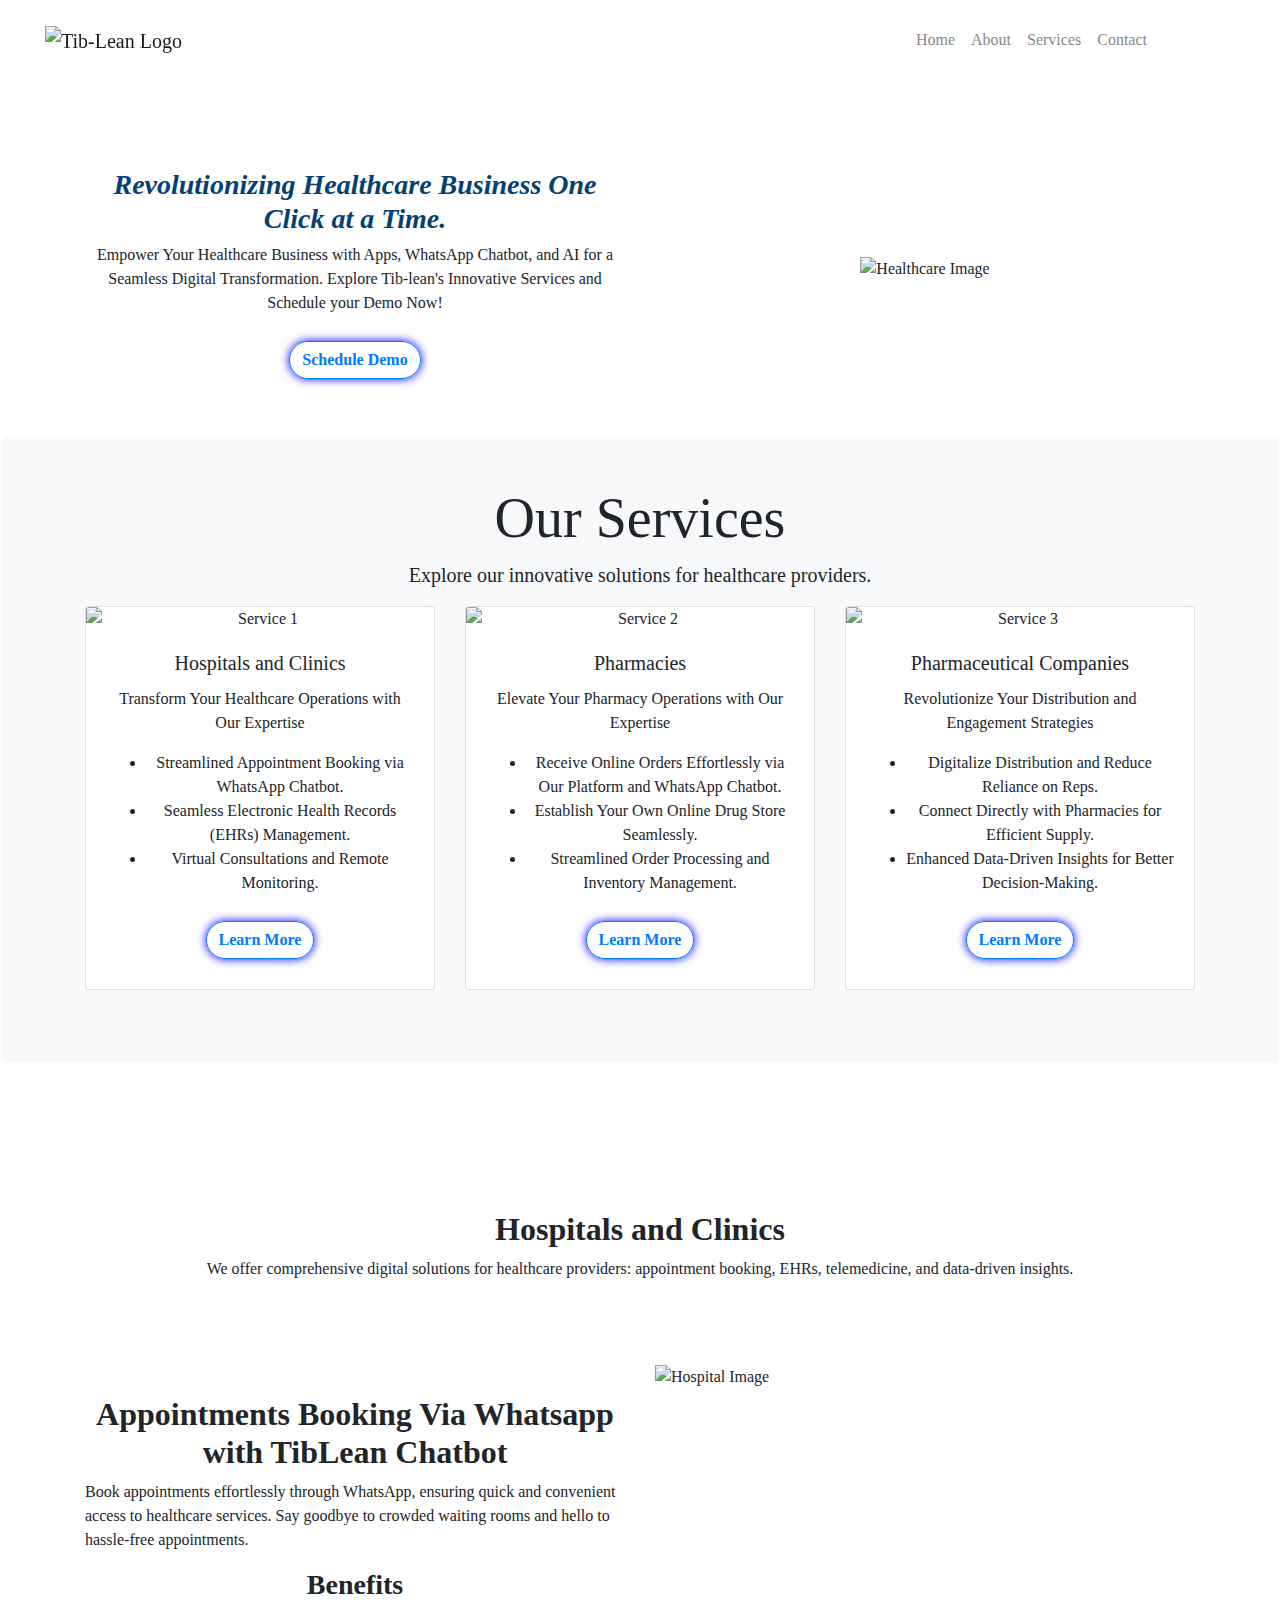
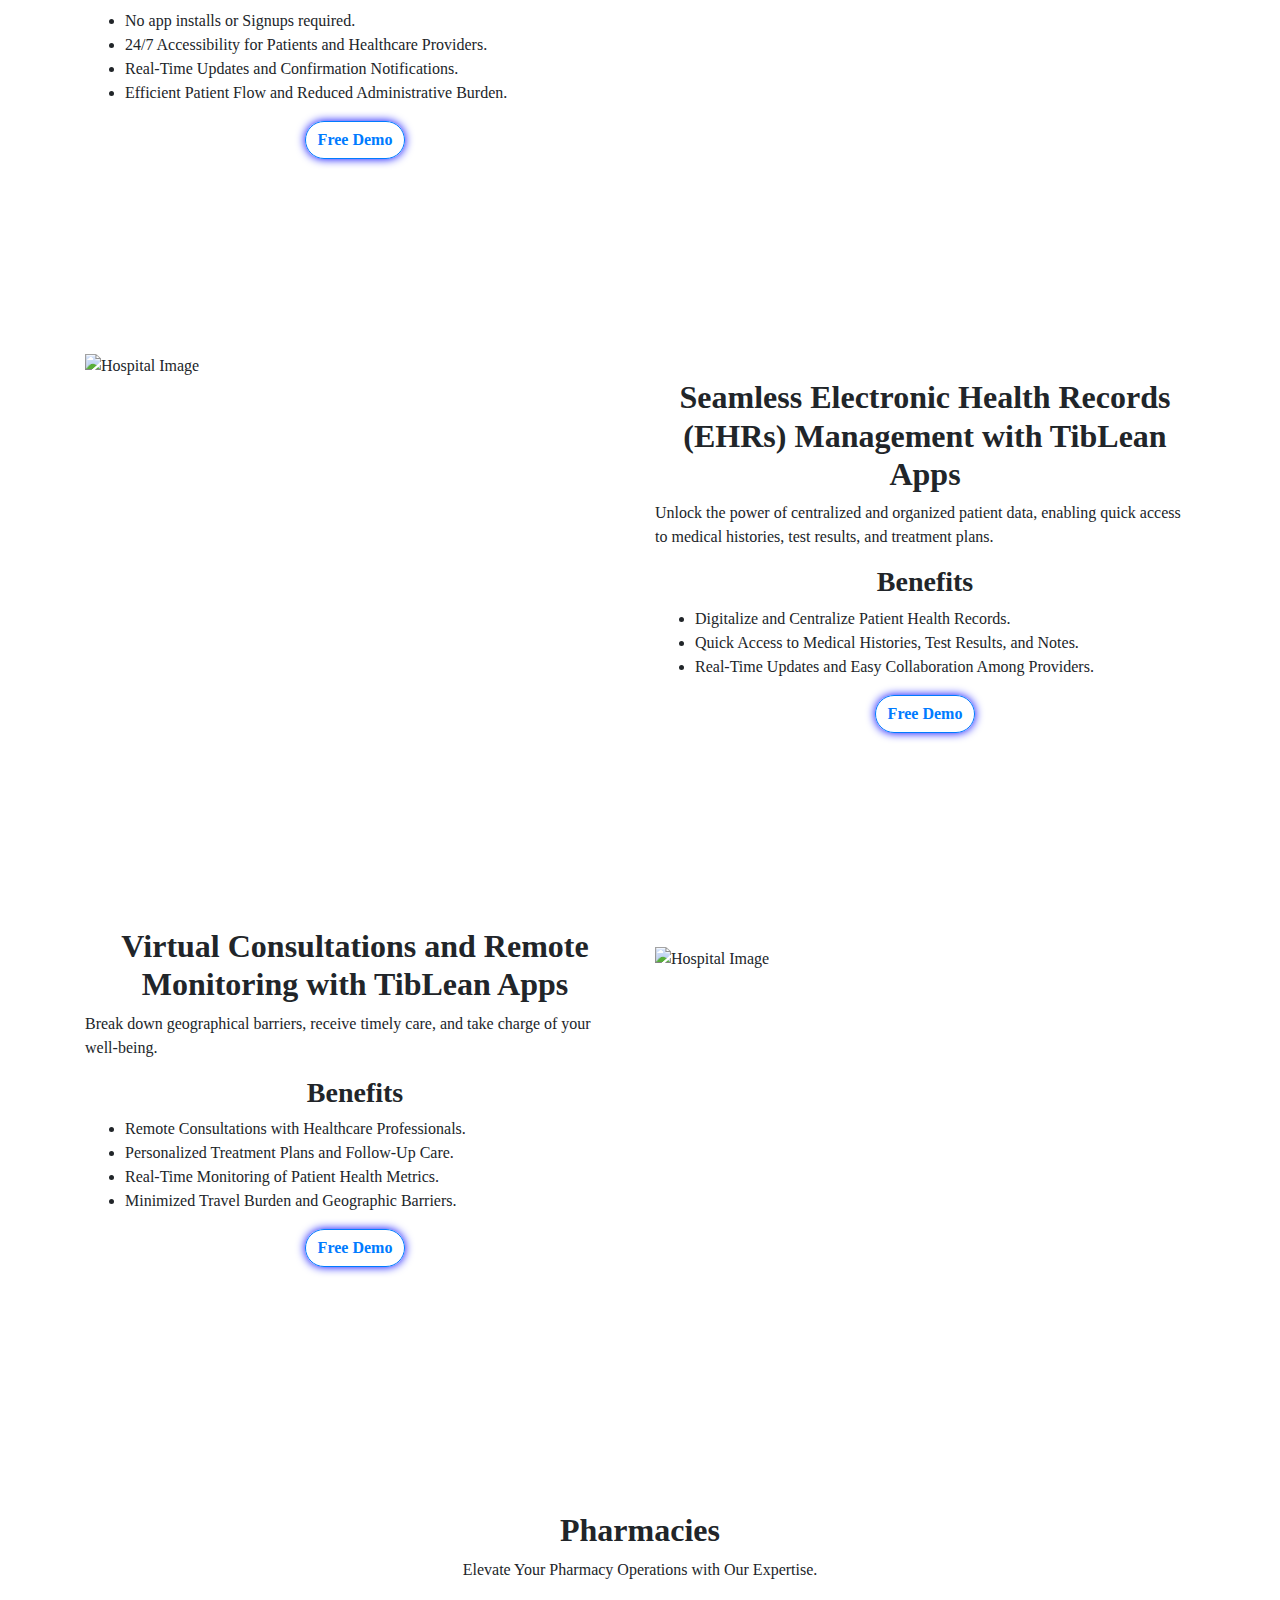
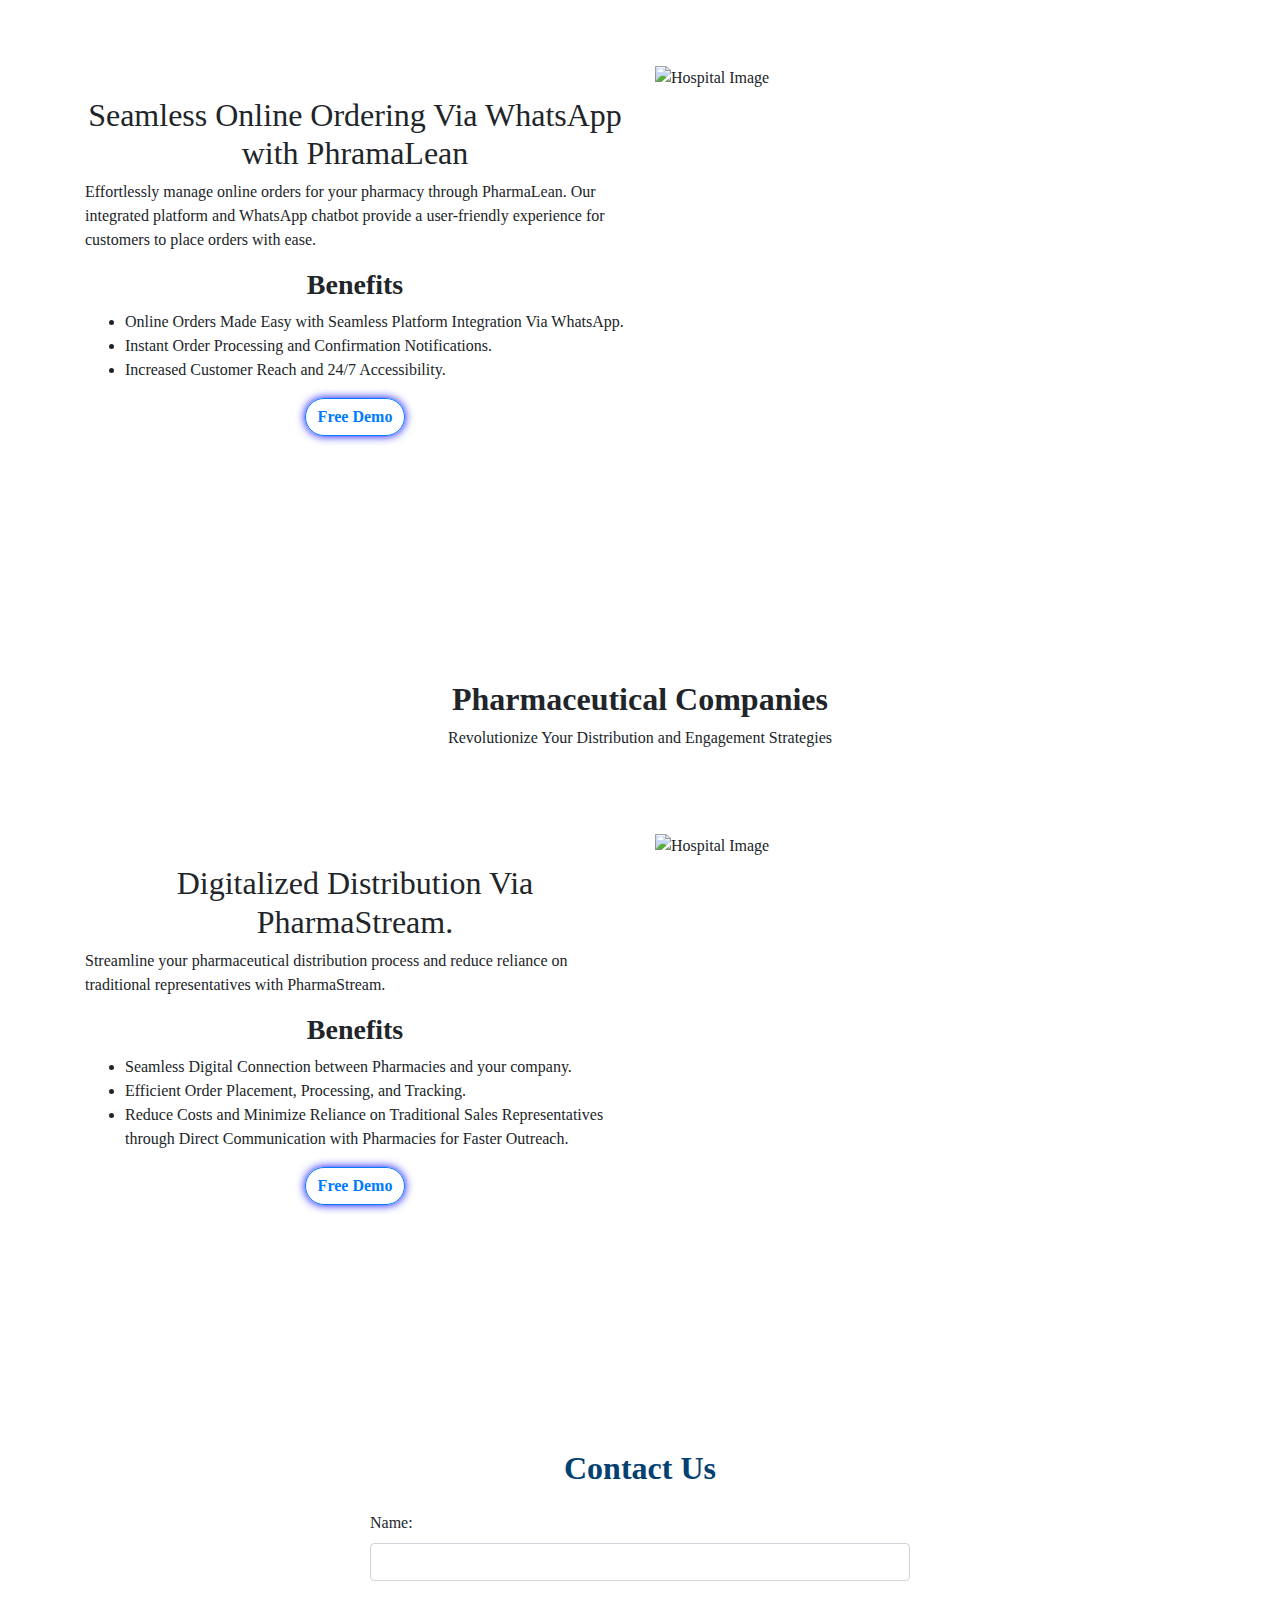
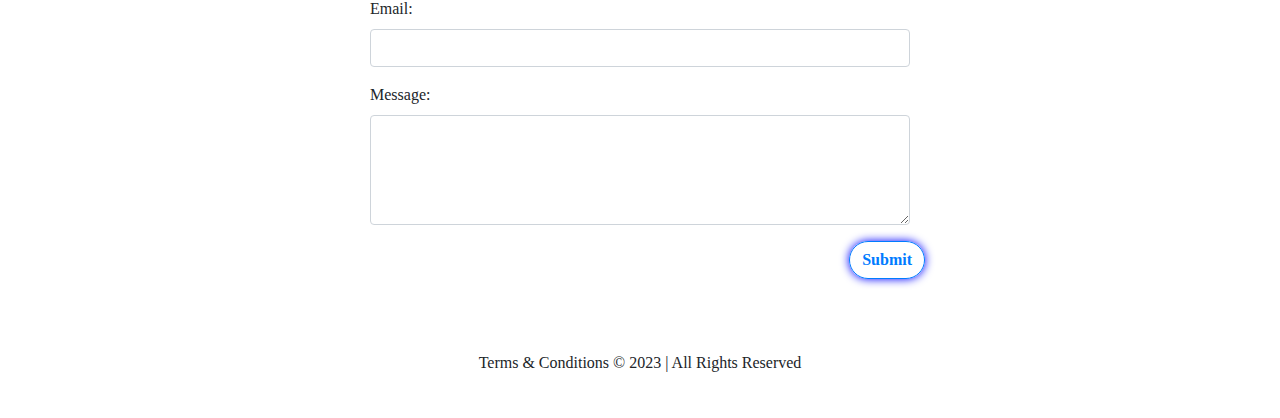
==== index.html @ f01732c2 "Update index.html" ====
<!DOCTYPE html>
<html>
  
<head>
  <title>Tib-Lean digital transformation solutions for health care business</title>
  <link rel="icon" type="image/png" href="https://i.ibb.co/t8fB77F/tibicon.png">
  <link rel="stylesheet" href="https://maxcdn.bootstrapcdn.com/bootstrap/4.5.2/css/bootstrap.min.css">
  <link rel="stylesheet" href="styles.css">
  <meta name="viewport" content="width=device-width, initial-scale=1.0">

</head>
<body style="font-family: Playfair Display, serif; margin:2.5px ;">
<!-- Navigation -->
<nav class="navbar navbar-expand-md navbar-light" style="position: fixed; top: 0; left: 0; width: 100%; background-color: rgba(255, 255, 255, 0.7); backdrop-filter: blur(10px); align-items: center; padding: 20px; z-index: 999; height: 80px; margin-bottom: 100px;">
  <div class="container">
    <a class="navbar-brand" href="#">
      <img src="https://i.ibb.co/5hcNqXW/20230810-065654-1.png" alt="Tib-Lean Logo" height="50">
    </a>
    <button class="navbar-toggler" type="button" data-toggle="collapse" data-target="#navbarNav" aria-controls="navbarNav" aria-expanded="false" aria-label="Toggle navigation">
      <span class="navbar-toggler-icon"></span>
    </button>
    <div class="collapse navbar-collapse" id="navbarNav" style="text-align: center;">
      <ul class="navbar-nav ml-auto">
        <li class="nav-item">
          <a class="nav-link" href="#home" style="background-color: white;">Home</a>
        </li>
        <li class="nav-item">
          <a class="nav-link" href="./about.html" style="background-color: white;">About</a>
        </li>
        <li class="nav-item">
          <a class="nav-link" href="#services" style="background-color: white;">Services</a>
        </li>
        <li class="nav-item">
          <a class="nav-link" href="#contact" style="background-color: white;">Contact</a>
        </li>
      </ul>
    </div>
  </div>
</nav>

<!-- Hero Section -->
<section id="home" class="py-5 text-center" style="margin-top: 100px;">
      <div class="container">
      <div class="row align-items-center">
        
        <div class="col-md-6" style="margin-top: 20px;">
          
            <h3 style="font-weight: 600; font-style: italic; color:#034172 ;"> Revolutionizing Healthcare Business One Click at a Time.</h1>
            
            <p>Empower Your Healthcare Business with Apps, WhatsApp Chatbot, and AI for a Seamless Digital Transformation. Explore Tib-lean's Innovative Services and Schedule your Demo Now!</p>
           
            <a class="btn btn-outline-primary rounded-pill glow-effect" href="#contact-section" style="font-weight: 600;  box-shadow: 0 0 10px  rgb(0, 0, 255); /* Adjust the color and size as needed */
  transition: box-shadow 0.3s ease-in-out; margin: 10px;/* Add a smooth transition */
">Schedule Demo</a>
</div>
<div class="col-lg-6">
        <img src="https://i.ibb.co/RNsNbjT/5.png" alt="Healthcare Image" class="img-fluid">
      </div>
    </div>
  </div>
</section>
<!-- Services Section -->
<section id="services" class="bg-light py-5">
  <div class="container text-center">
    <h2 class="display-4">Our Services</h2>
    <p class="lead">Explore our innovative solutions for healthcare providers.</p>
    <div class="row">
      <div class="col-md-4 mb-4">
        <div class="card">
          <img src="https://i.ibb.co/t8fB77F/tibicon.png" class="card-img-top" alt="Service 1">
          <div class="card-body">
            <h5 class="card-title">Hospitals and Clinics</h5>
            <p class="card-text">Transform Your Healthcare Operations with Our Expertise</p>
            <ul class="dots">
            <li>Streamlined Appointment Booking via WhatsApp Chatbot.</li>
            <li>Seamless Electronic Health Records (EHRs) Management.</li>
            <li>Virtual Consultations and Remote Monitoring.</li>
            <!-- Add more benefits as needed -->
          </ul>
            <a href="#hospital-section" class=" btn btn-outline-primary rounded-pill glow-effect" style="font-weight: 600;  box-shadow: 0 0 10px  rgb(0, 0, 255); margin: 10px;">Learn More</a>
          </div>
        </div>
      </div>
      <div class="col-md-4 mb-4">
        <div class="card">
          <img src="https://i.ibb.co/V26gzcF/pharmalean.png" class="card-img-top" alt="Service 2">
          <div class="card-body">
            <h5 class="card-title">Pharmacies</h5>
            <p class="card-text">Elevate Your Pharmacy Operations with Our Expertise</p>
            <ul class="dots">
            <li>Receive Online Orders Effortlessly via Our Platform and WhatsApp Chatbot.</li>
            <li>Establish Your Own Online Drug Store Seamlessly.</li>
            <li>Streamlined Order Processing and Inventory Management.</li>
            <!-- Add more benefits as needed -->
        </ul>
            <a href="#pharmacy-details" class="btn btn-outline-primary rounded-pill glow-effect" style="font-weight: 600;  box-shadow: 0 0 10px  rgb(0, 0, 255); margin: 10px;">Learn More</a>
          </div>
        </div>
      </div>
      <div class="col-md-4 mb-4">
        <div class="card">
          <img src="https://i.ibb.co/c6GvDmS/pharmastream.png" class="card-img-top" alt="Service 3">
          <div class="card-body">
            <h5 class="card-title">Pharmaceutical Companies</h5>
            <p class="card-text">Revolutionize Your Distribution and Engagement Strategies</p>
            <ul class="dots">
            <li>Digitalize Distribution and Reduce Reliance on Reps.</li>
            <li>Connect Directly with Pharmacies for Efficient Supply.</li>
            <li>Enhanced Data-Driven Insights for Better Decision-Making.</li>
            <!-- Add more benefits as needed -->
        </ul>
            <a href="#pharma-company-details" class="btn btn-outline-primary rounded-pill glow-effect" style="font-weight: 600;  box-shadow: 0 0 10px  rgb(0, 0, 255); margin: 10px;">Learn More</a>
          </div>
        </div>
      </div>
    </div>
  </div>
</section>

<section id="hospital-section" class="hospital-section py-5" style="margin-top: 100px;">
    <h2 class="text-center" style="font-weight: 900;">Hospitals and Clinics</h2>
    <p class="text-center">We offer comprehensive digital solutions for healthcare providers: appointment booking, EHRs, telemedicine, and  data-driven insights.</p>
   <div class="container py-5"  >
    <div class="row">
      <div class="col-md-6">
        <h2 class="text-center" style="font-weight: 600; margin-top: 50px;">Appointments Booking Via Whatsapp with TibLean Chatbot</h2>
        <p class="section-para">Book appointments effortlessly through WhatsApp, ensuring quick and convenient access to healthcare services. Say goodbye to crowded waiting rooms and hello to hassle-free appointments.</p>
<h3 class="text-center" style="font-weight: 600;">Benefits</h3>
          <ul class="benefits">
            <li>No app installs or Signups required.</li>
            <li>24/7 Accessibility for Patients and Healthcare Providers.</li>
            <li>Real-Time Updates and Confirmation Notifications.</li>
            <li> Efficient Patient Flow and Reduced Administrative Burden.</li>
            <!-- Add more benefits as needed -->
          </ul>
          <div class="text-center">
            <a  class="btn btn-outline-primary rounded-pill glow-effect" href="#contact-section" style="font-weight: 600;  box-shadow: 0 0 10px  rgb(0, 0, 255);" >Free Demo</a>
          </div>
        </div>
      <div class="col-md-6">
        <img src="https://i.ibb.co/QvS8KV9/1.png" alt="Hospital Image" class="img-fluid" style="margin-top: 20px;">
      

          
          
          
</section>
    <!-- Second solution -->
    <section id="hospital-section" class="hospital-section py-5" style="margin-top: 50px;">
  <div class="container">
    <div class="row">
      <div class="col-md-6">
        <img src="https://i.ibb.co/TMqnn8k/2.png" alt="Hospital Image" class="img-fluid">
      </div>
      <div class="col-md-6">
        <div class="content">
          <h2 class="text-center" style="font-weight: 600; margin-top: 25px;">Seamless Electronic Health Records (EHRs) Management with TibLean Apps</h2>
          <p class="section-para">Unlock the power of centralized and organized patient data, enabling quick access to medical histories, test results, and treatment plans.</p>
          <h3 class="text-center" style="font-weight: 600;">Benefits</h3>
          <ul class="benefits">
            <li>Digitalize and Centralize Patient Health Records.</li>
            <li>Quick Access to Medical Histories, Test Results, and Notes.</li>
            <li>Real-Time Updates and Easy Collaboration Among Providers.</li>
            <!-- Add more benefits as needed -->
          </ul>
          <div class="text-center">
            <a  class="btn btn-outline-primary rounded-pill glow-effect" href="#contact-section" style="font-weight: 600;  box-shadow: 0 0 10px  rgb(0, 0, 255);" >Free Demo</a>
        </div>
</section>
    <!-- Third solution -->
    <section id="hospital-section" class="hospital-section py-5" style="margin-top: 50px;">
    <div class="container py-5"  >
    <div class="row">
      <div class="col-md-6">
        <h2 class="text-center" style="font-weight: 600;">Virtual Consultations and Remote Monitoring with TibLean Apps</h2>
        <p class="section-para">Break down geographical barriers, receive timely care, and take charge of your well-being.</p>
<h3 class="text-center" style="font-weight: 600;">Benefits</h3>
          <ul class="benefits">
            <li>Remote Consultations with Healthcare Professionals.</li>
            <li>Personalized Treatment Plans and Follow-Up Care.</li>
            <li>Real-Time Monitoring of Patient Health Metrics.</li>
            <li>Minimized Travel Burden and Geographic Barriers.</li>
            <!-- Add more benefits as needed -->
          </ul>
          <div class="text-center">
            <a  class="btn btn-outline-primary rounded-pill glow-effect" href="#contact-section" style="font-weight: 600;  box-shadow: 0 0 10px  rgb(0, 0, 255);" >Free Demo</a>
          </div>
        </div>
      <div class="col-md-6">
        <img src="https://i.ibb.co/NK6TC5W/3.png" alt="Hospital Image" class="img-fluid" style="margin-top: 20px;">
      <!---->
      </div>
      </section>


  <section id="pharmacy-details" class="details-section py-5" style="margin-top: 100px;">
    <h2 class="text-center" style="font-weight: 900;">Pharmacies</h2>
    <p class="text-center">Elevate Your Pharmacy Operations with Our Expertise.</p>
   <div class="container py-5"  >
    <div class="row">
      <div class="col-md-6">
        <h2 class="text-center" style="font-weight: 500;margin-top: 50px;">Seamless Online Ordering Via WhatsApp with PhramaLean</h2>
        <p class="section-para">Effortlessly manage online orders for your pharmacy through PharmaLean. Our integrated platform and WhatsApp chatbot provide a user-friendly experience for customers to place orders with ease.</p>
        <h3 class="text-center" style="font-weight: 600;">Benefits</h3>
          <ul class="benefits">
            <li>Online Orders Made Easy with Seamless Platform Integration Via WhatsApp.</li>
            <li>Instant Order Processing and Confirmation Notifications.</li>
            <li>Increased Customer Reach and 24/7 Accessibility.</li>
            <!-- Add more benefits as needed -->
          </ul>
          <div class="text-center">
            <a class="btn btn-outline-primary rounded-pill glow-effect" href="#contact-section" style="font-weight: 600;  box-shadow: 0 0 10px  rgb(0, 0, 255);" >Free Demo</a>
          </div>
        </div>
      <div class="col-md-6">
        <img src="https://i.ibb.co/BPYR89x/4.png" alt="Hospital Image" class="img-fluid" style="margin-top: 20px;">
      

          
          
          
</section>



 <section id="pharma-company-details" class="details-section py-5" style="margin-top: 100px;">
    <h2 class="text-center" style="font-weight: 900;">Pharmaceutical Companies</h2>
    <p class="text-center">Revolutionize Your Distribution and Engagement Strategies</p>
   <div class="container py-5"  >
    <div class="row">
      <div class="col-md-6">
        <h2 class="text-center" style="font-weight:500;margin-top: 50px;">Digitalized Distribution Via PharmaStream.</h2>
        <p class="section-para">Streamline your pharmaceutical distribution process and reduce reliance on traditional representatives with PharmaStream.</p>
        <h3 class="text-center" style="font-weight: 600;">Benefits</h3>
          <ul class="benefits">
            <li>Seamless Digital Connection between Pharmacies and your company.</li>
            <li>Efficient Order Placement, Processing, and Tracking.</li>
            <li>Reduce Costs and Minimize Reliance on Traditional Sales Representatives through Direct Communication with Pharmacies for Faster Outreach.</li>
            <!-- Add more benefits as needed -->
          </ul>
          <div class="text-center">
            <a class="btn btn-outline-primary rounded-pill glow-effect" href="#contact-section" style="font-weight: 600;  box-shadow: 0 0 10px  rgb(0, 0, 255);" >Free Demo</a>
          </div>
        </div>
      <div class="col-md-6">
        <img src="https://i.ibb.co/hBftgxb/6.png" alt="Hospital Image" class="img-fluid" style="margin-top: 20px;">
      

          
          
          
</section>
<section id="contact-section" class="contact-section py-5" style="margin-top: 100px;">
  <div class="container">
    <h2 class="text-center mb-4" style="font-weight: 600; color: #034172;">Contact Us</h2>
    <div class="row">
      <div class="col-md-6 mx-auto">
        <form action="#" method="post">
          <div class="form-group">
            <label for="name">Name:</label>
            <input type="text" class="form-control" id="name" name="name" required>
          </div>
          <div class="form-group">
            <label for="email">Email:</label>
            <input type="email" class="form-control" id="email" name="email" required>
          </div>
          <div class="form-group">
            <label for="message">Message:</label>
            <textarea class="form-control" id="message" name="message" rows="4" required></textarea>
          </div>
        <div class=" row " style="justify-content:end ;">
            <button type="submit"class="btn btn-outline-primary rounded-pill glow-effect" style="font-weight: 600;  box-shadow: 0 0 10px  rgb(0, 0, 255); /* Adjust the color and size as needed */
  transition: box-shadow 0.3s ease-in-out; /* Add a smooth transition */
">Submit</a>
</div>  
        </form>
      </div>
    </div>
  </div>
</section>



 <footer class="footer text-center py-4">
  <div class="container">
    <p> Terms & Conditions    &copy; 2023 | All Rights Reserved</p>
  </div>
</footer> 
 
<script src="https://code.jquery.com/jquery-3.5.1.slim.min.js"></script>
<script src="https://cdn.jsdelivr.net/npm/@popperjs/core@2.6.0/dist/umd/popper.min.js"></script>
<script src="https://maxcdn.bootstrapcdn.com/bootstrap/4.5.2/js/bootstrap.min.js"></script>
<script>

</script>

</body>
</html>
---- styles.css ----
body {
  margin: 0;
  padding: 0;
  font-family: Arial, sans-serif;
}

.header {
  position: fixed;
  top: 0;
  left: 0;
  width: 100%;
  background-color: rgba(255, 255, 255, 0.7);
  backdrop-filter: blur(10px);
  align-items: center;
  padding: 20px;
  z-index: 999;
}

.navbar {
  display: flex;
  justify-content: space-between;
  align-items: center;
  max-width: 1200px;
  margin: 0 auto;
}

.logo-container {
  flex: 0 0 auto;
  max-width: 100px;
  padding: 8px;
}

.logo-img {
  max-width: 100%;
  height: auto;
  max-height: 90px;
  animation: spinLogo 2s linear infinite;
}


.nav-links {
  list-style: none;
  display: flex;
  margin: 0;
  padding: 0;
}

.nav-links li {
  margin: 0 15px;
}

.nav-links a {
  color: #fff;
  text-decoration: none;
}

.home-section {
  padding-top: 0px;
}

.img-fluid {
  max-width: 100%;
  height: auto;
}

/* Text animation styles */
.animated-text {
  overflow: hidden;
  white-space: nowrap;
  border-right: 0.15em solid #000;
  animation: typing 4s steps(40, end), blink-caret 0.75s step-end infinite;
  font-size: 20px;
}

/* Keyframe animation for text typing effect */
@keyframes typing {
  from {
    width: 0;
  }
  to {
    width: 100%;
  }
}

/* Keyframe animation for caret blinking effect */
@keyframes blink-caret {
  from,
  to {
    border-color: transparent;
  }
  50% {
    border-color: #000;
  }
}

/* Additional styles for desktop devices */
@media screen and (min-width: 768px) {
  /* Adjust styles for desktop view */

  .menu-icon {
    display: none; /* Hide the menu icon on larger screens */
  }

  .cta-button {
    display: block; /* Show the CTA button on larger screens */
  }

  .nav-links {
    display: flex; /* Show the nav links on larger screens */
    flex-direction: row; /* Align nav links horizontally */
    background-color: transparent; /* Remove background color for larger screens */
    padding: 0; /* Remove padding for larger screens */
  }

  .navbar {
    flex-direction: row; /* Stack elements horizontally */
    justify-content: space-between; /* Move logo and CTA to the sides */
  }

  /* Additional styles for the hospitals and clinics section */
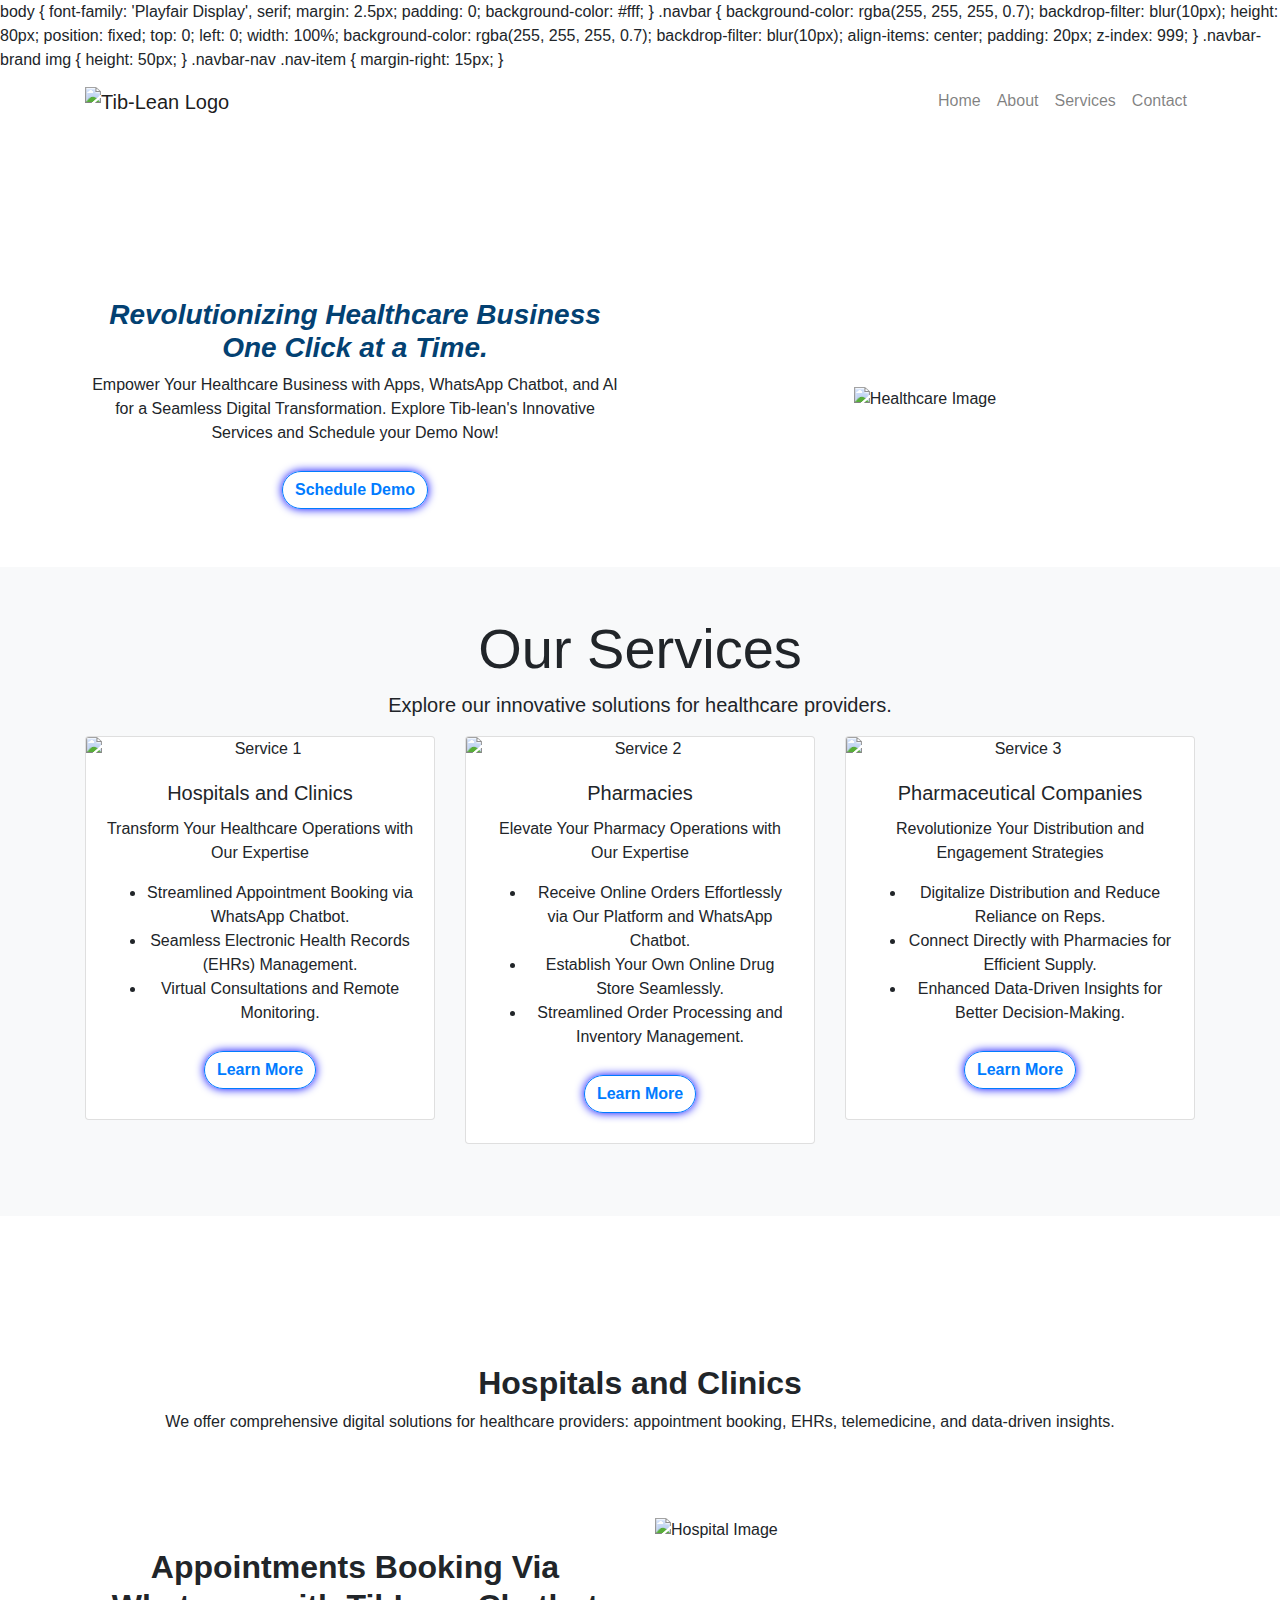
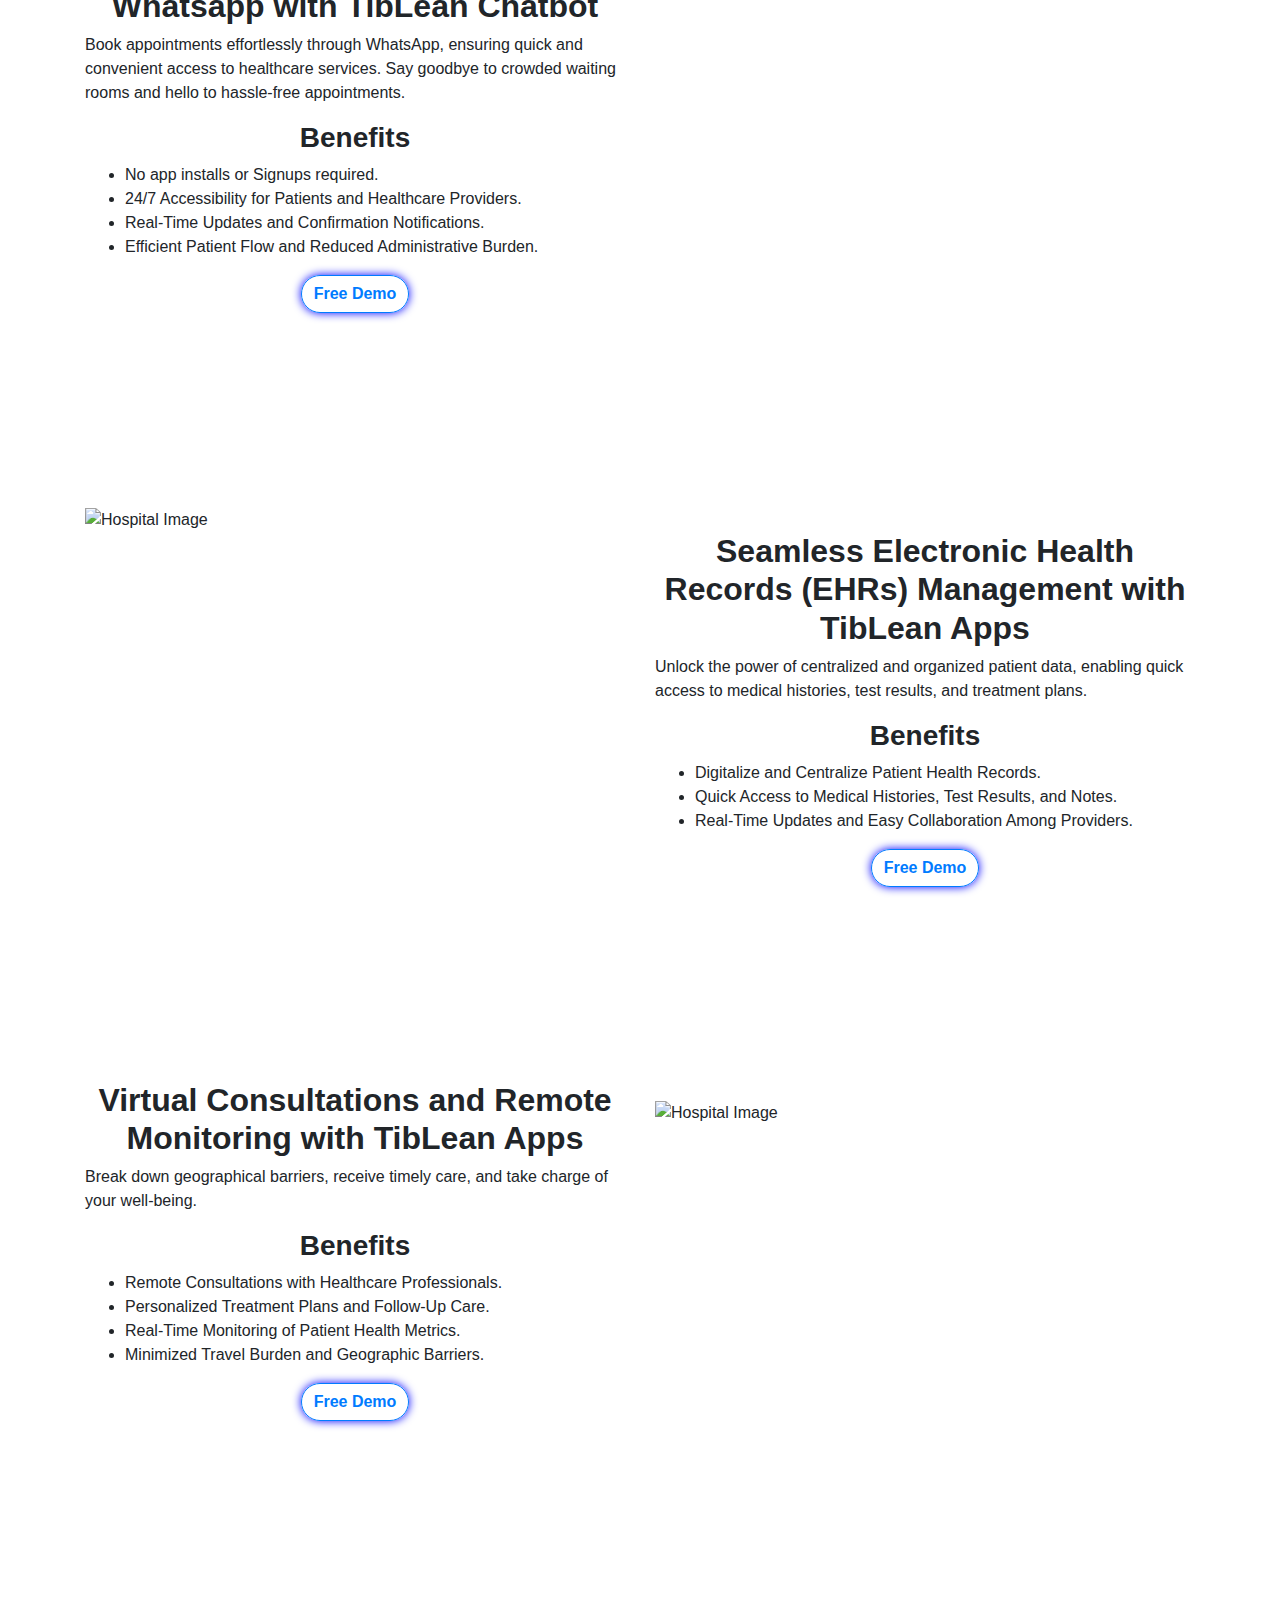
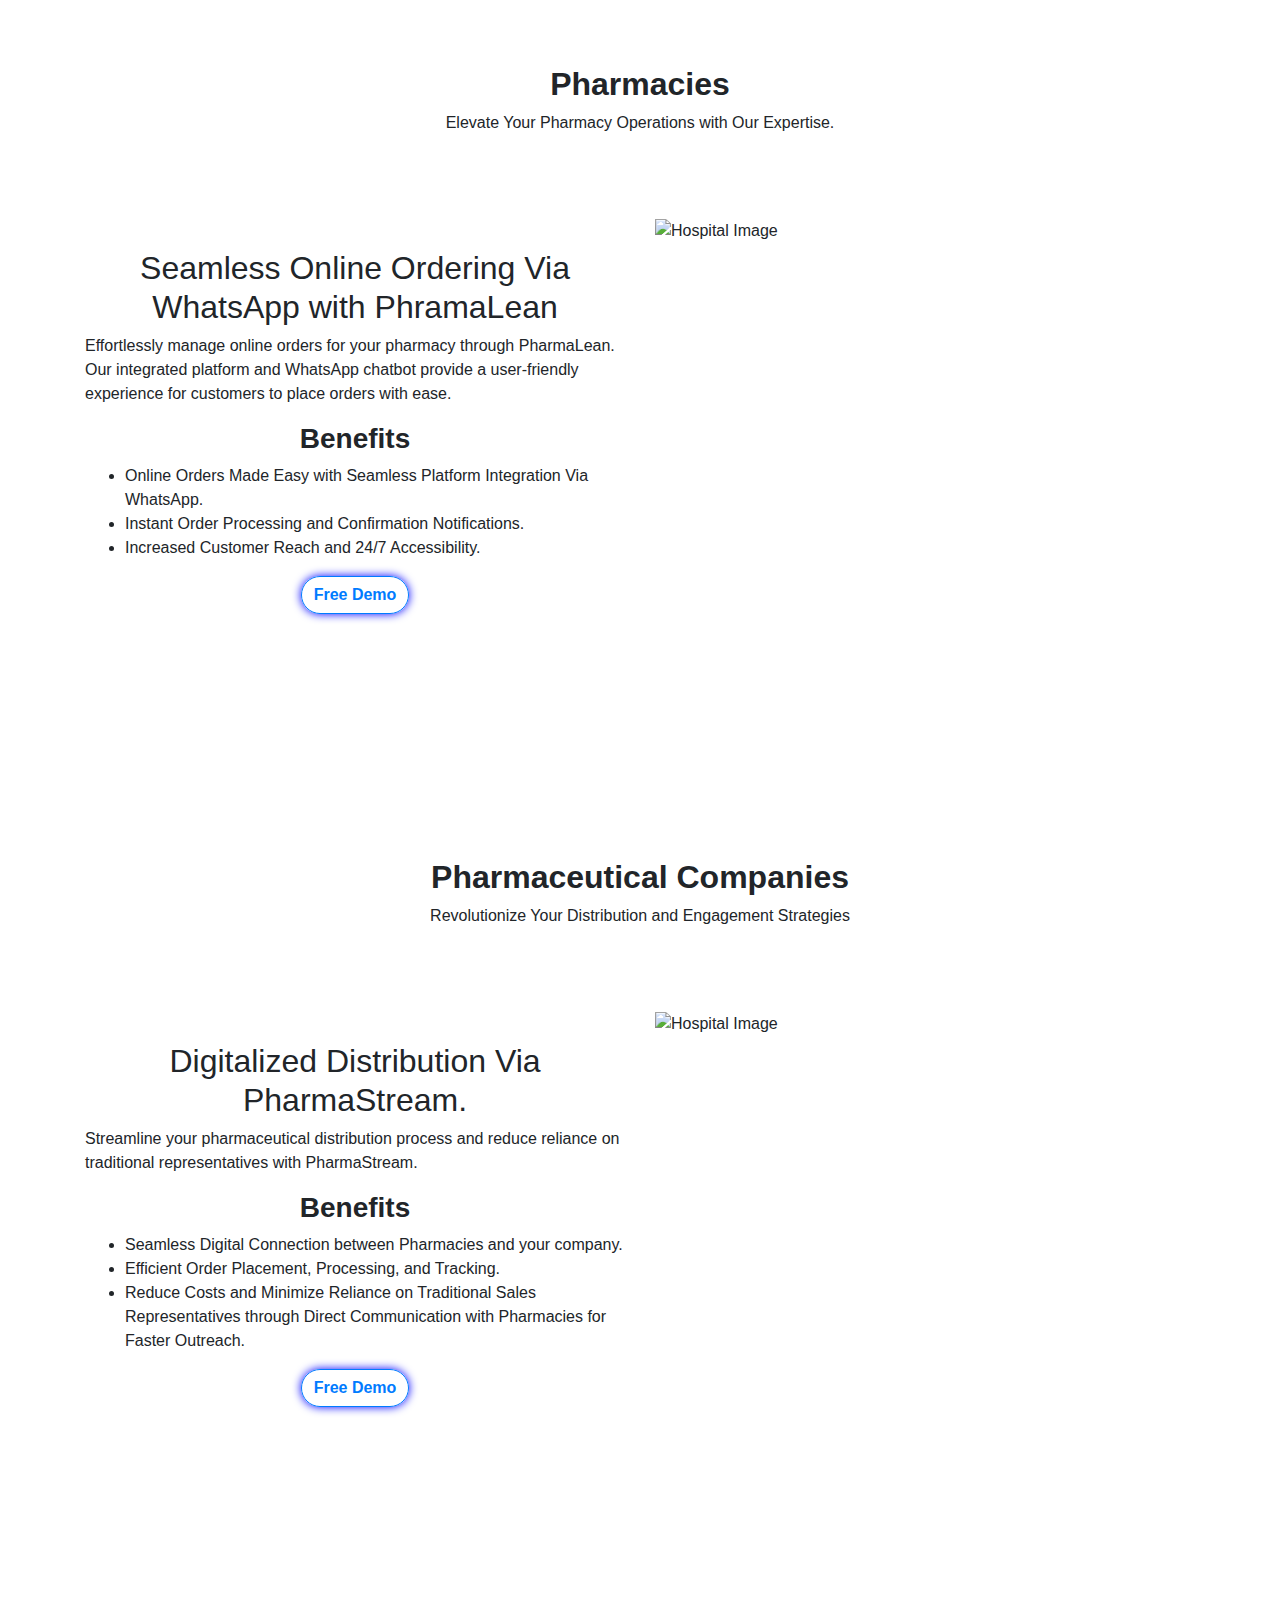
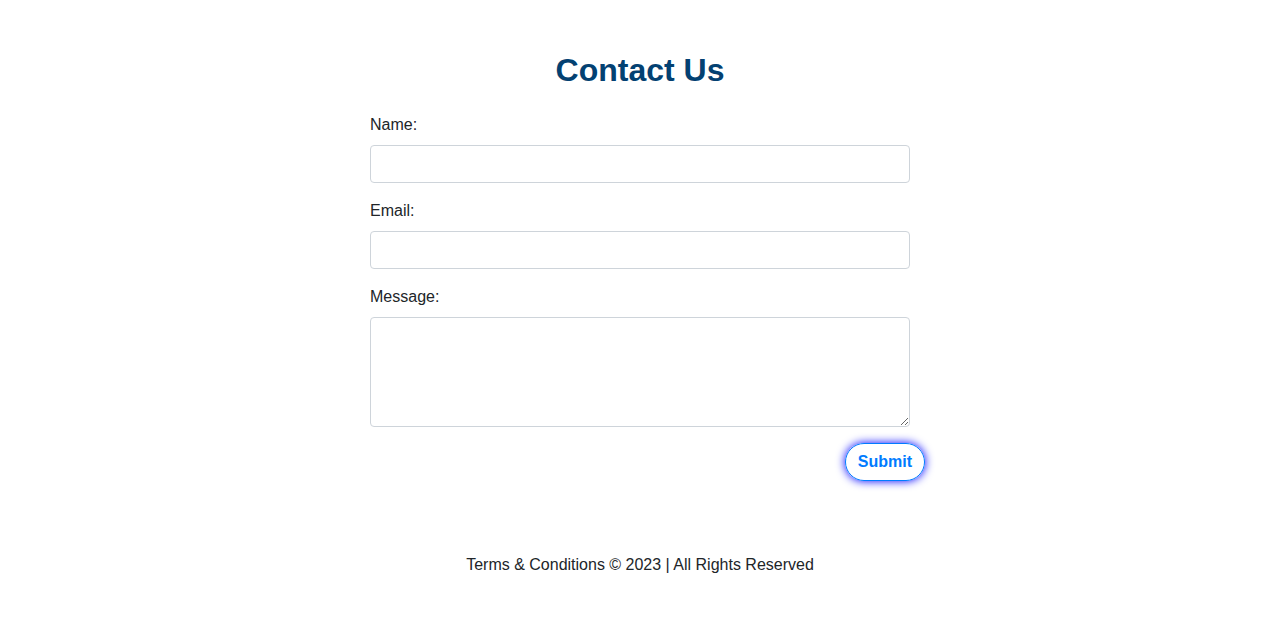
==== commit 489abab6: "Update index.html" ====
--- a/index.html
+++ b/index.html
@@ -8,11 +8,39 @@
   <link rel="stylesheet" href="https://maxcdn.bootstrapcdn.com/bootstrap/4.5.2/css/bootstrap.min.css">
   <link rel="stylesheet" href="styles.css">
   <meta name="viewport" content="width=device-width, initial-scale=1.0">
+</style>
+   body {
+         font-family: 'Playfair Display', serif;
+         margin: 2.5px;
+         padding: 0;
+         background-color: #fff;
+      }
+      .navbar {
+         background-color: rgba(255, 255, 255, 0.7);
+         backdrop-filter: blur(10px);
+         height: 80px;
+         position: fixed;
+         top: 0;
+         left: 0;
+         width: 100%;
+         background-color: rgba(255, 255, 255, 0.7);
+         backdrop-filter: blur(10px);
+         align-items: center;
+         padding: 20px;
+         z-index: 999;
+      }
+      .navbar-brand img {
+         height: 50px;
+      }
+      .navbar-nav .nav-item {
+         margin-right: 15px;
+      }
+</style>
 
 </head>
-<body style="font-family: Playfair Display, serif; margin:2.5px ;">
+<body>
 <!-- Navigation -->
-<nav class="navbar navbar-expand-md navbar-light" style="position: fixed; top: 0; left: 0; width: 100%; background-color: rgba(255, 255, 255, 0.7); backdrop-filter: blur(10px); align-items: center; padding: 20px; z-index: 999; height: 80px; margin-bottom: 100px;">
+<nav class="navbar navbar-expand-md navbar-light">
   <div class="container">
     <a class="navbar-brand" href="#">
       <img src="https://i.ibb.co/5hcNqXW/20230810-065654-1.png" alt="Tib-Lean Logo" height="50">
@@ -23,7 +51,7 @@
     <div class="collapse navbar-collapse" id="navbarNav" style="text-align: center;">
       <ul class="navbar-nav ml-auto">
         <li class="nav-item">
-          <a class="nav-link" href="#home" style="background-color: white;">Home</a>
+          <a class="nav-link" href="#home" style="background-color: white;">Home <span class="sr-only">(current)</span></a>
         </li>
         <li class="nav-item">
           <a class="nav-link" href="./about.html" style="background-color: white;">About</a>
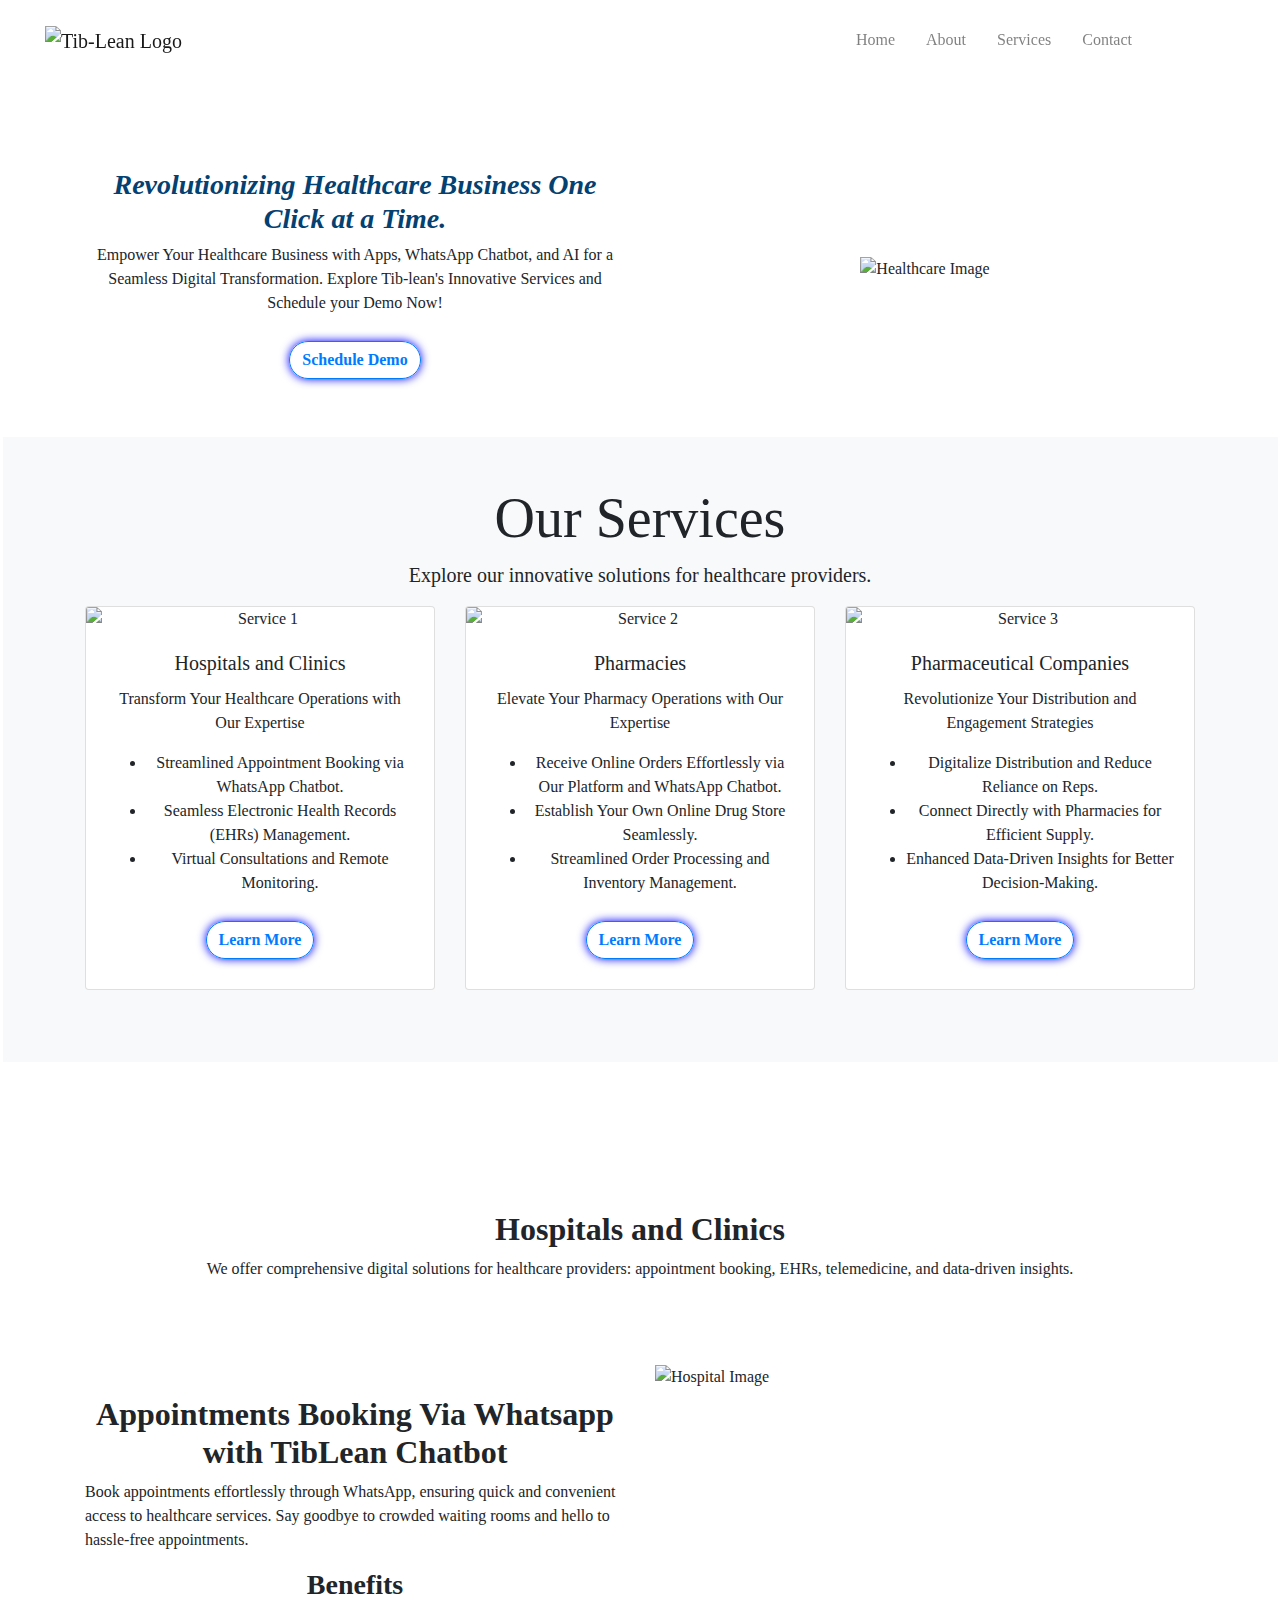
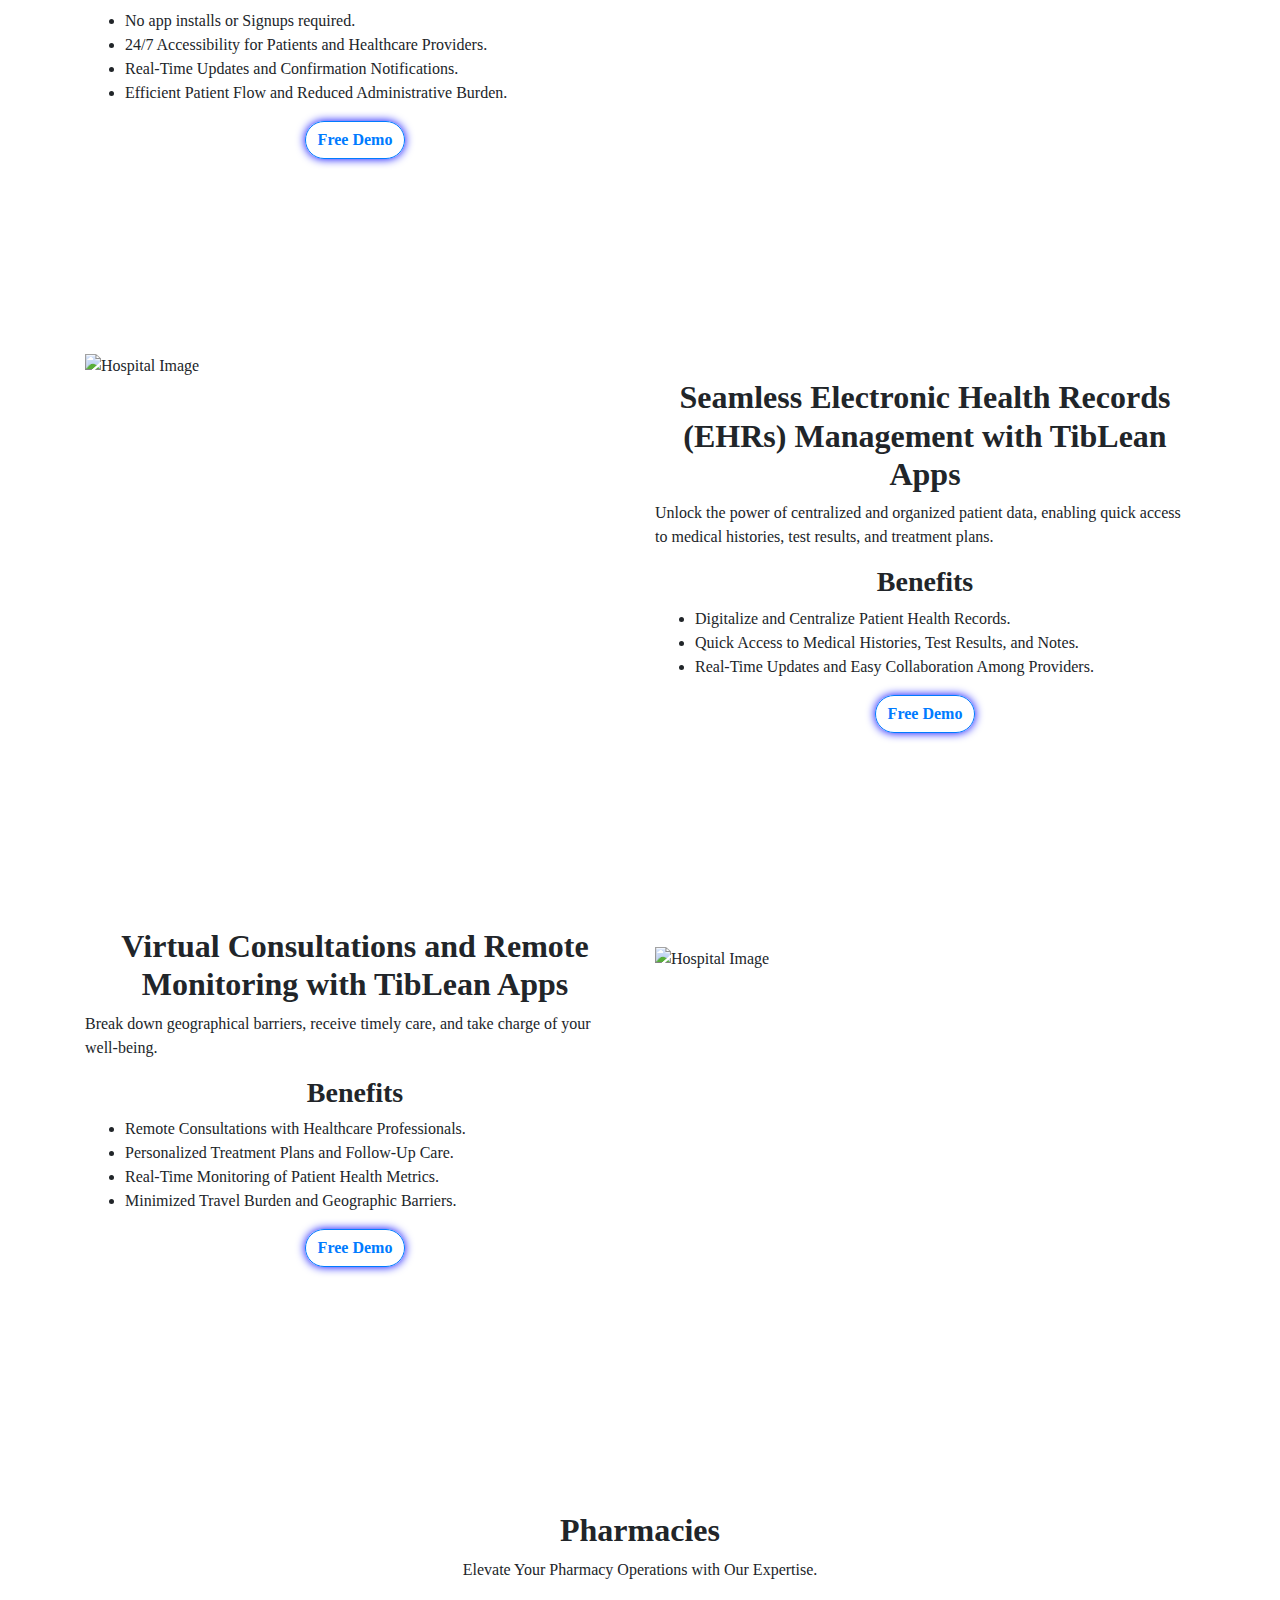
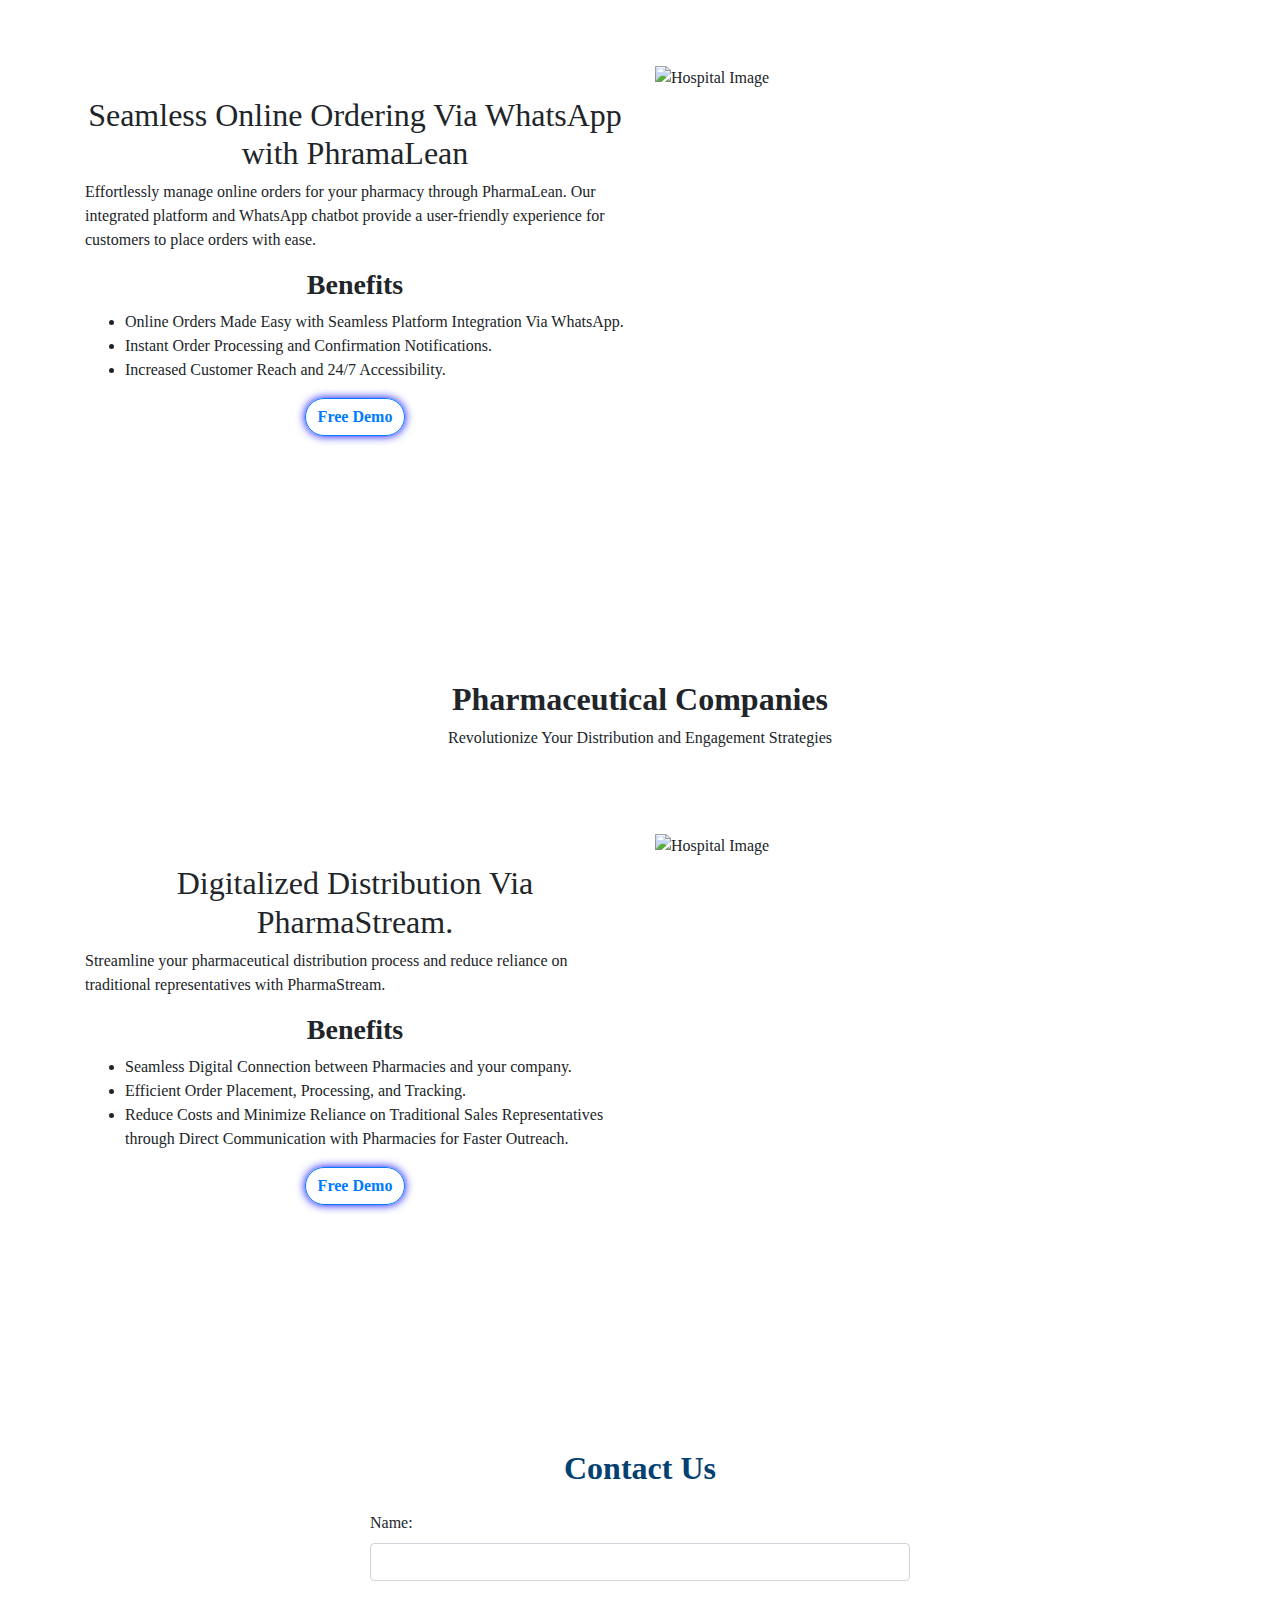
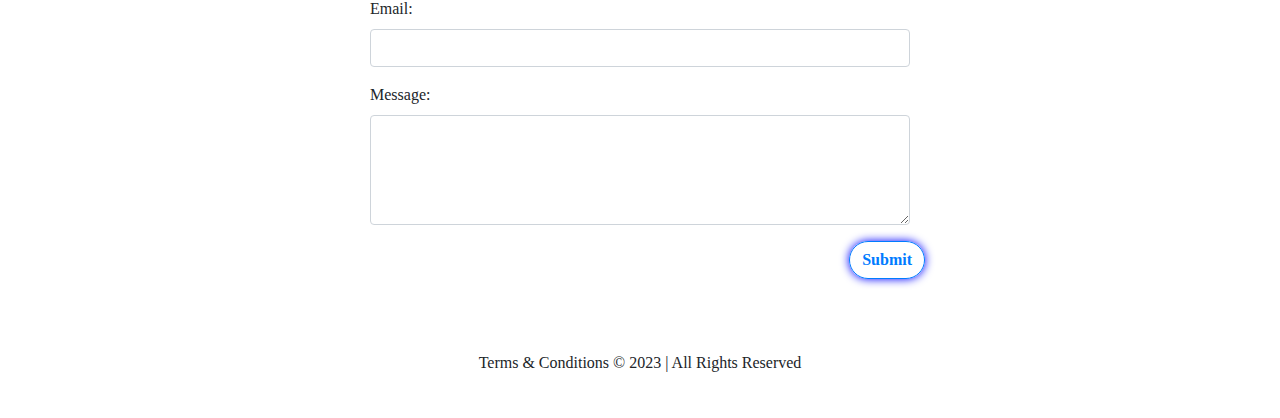
==== commit 3262977e: "Update index.html" ====
--- a/index.html
+++ b/index.html
@@ -8,7 +8,7 @@
   <link rel="stylesheet" href="https://maxcdn.bootstrapcdn.com/bootstrap/4.5.2/css/bootstrap.min.css">
   <link rel="stylesheet" href="styles.css">
   <meta name="viewport" content="width=device-width, initial-scale=1.0">
-</style>
+<style>
    body {
          font-family: 'Playfair Display', serif;
          margin: 2.5px;
@@ -38,7 +38,7 @@
 </style>
 
 </head>
-<body>
+</body>
 <!-- Navigation -->
 <nav class="navbar navbar-expand-md navbar-light">
   <div class="container">
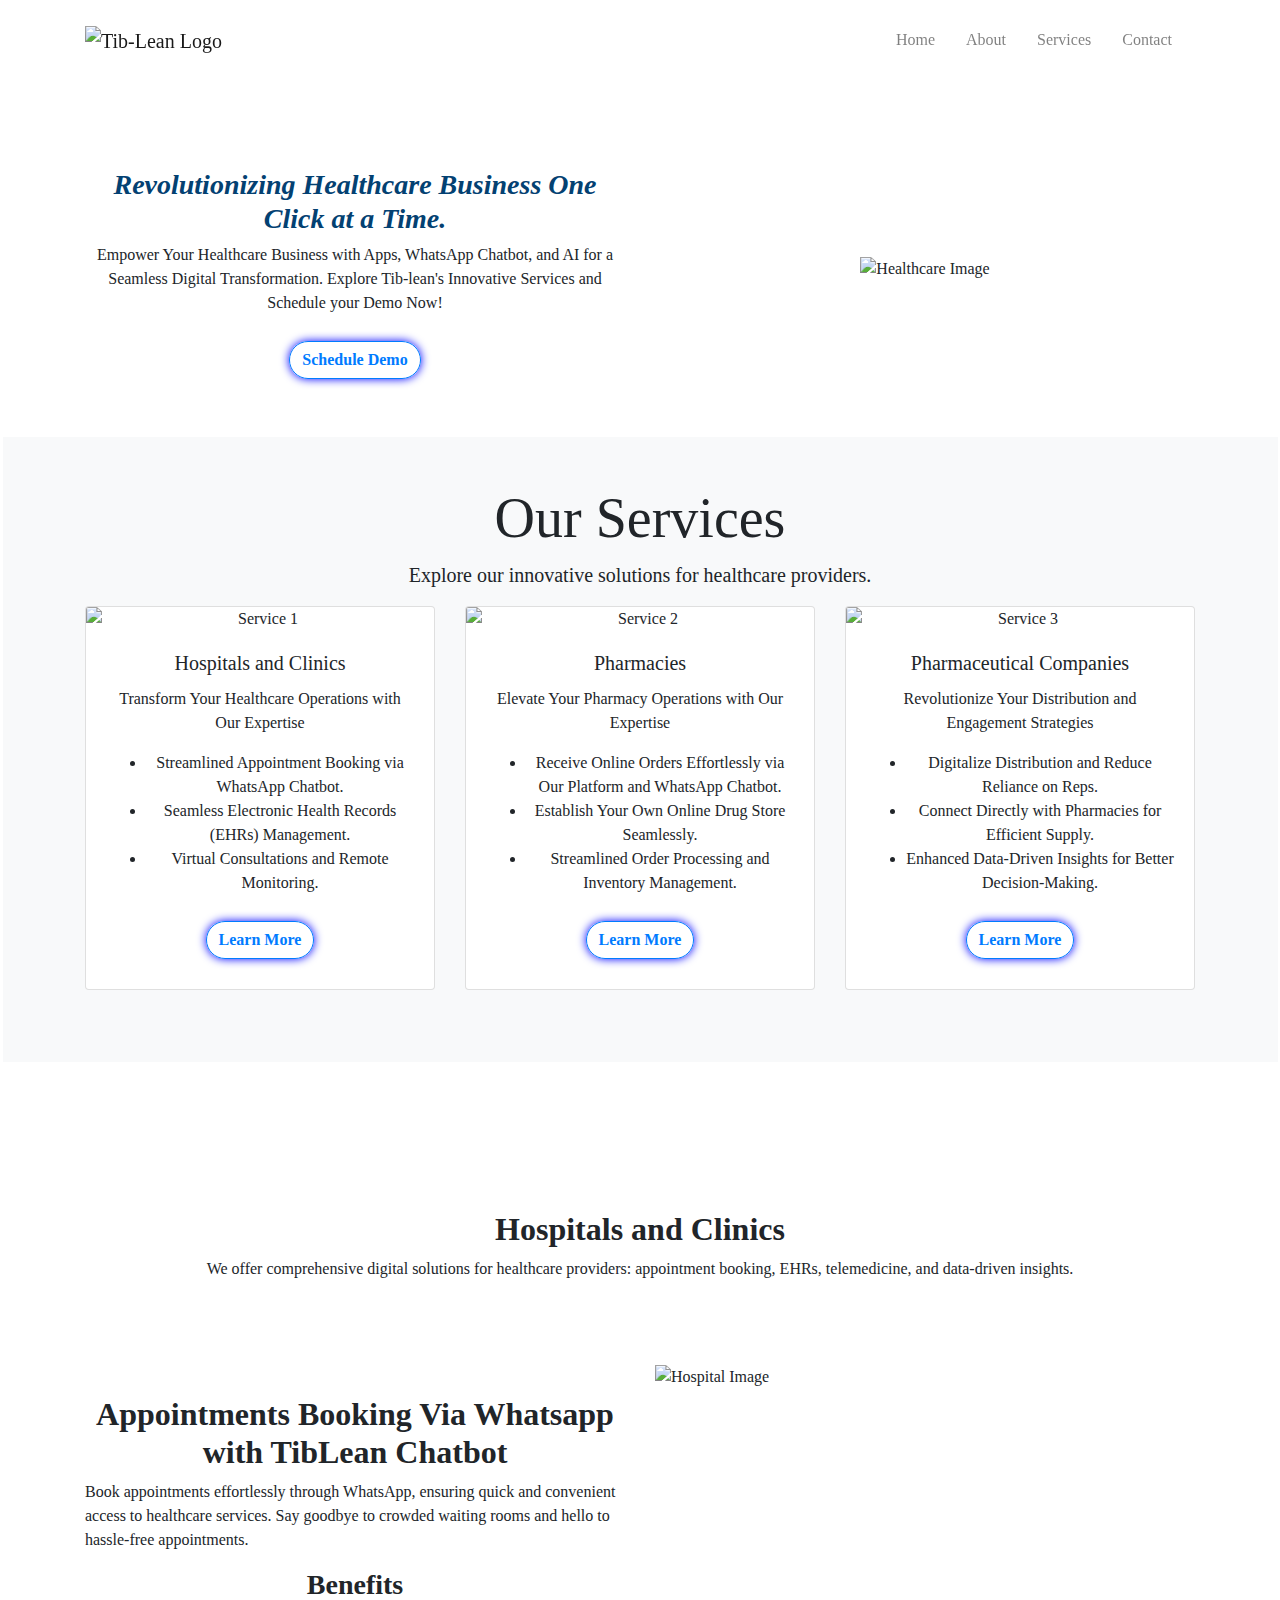
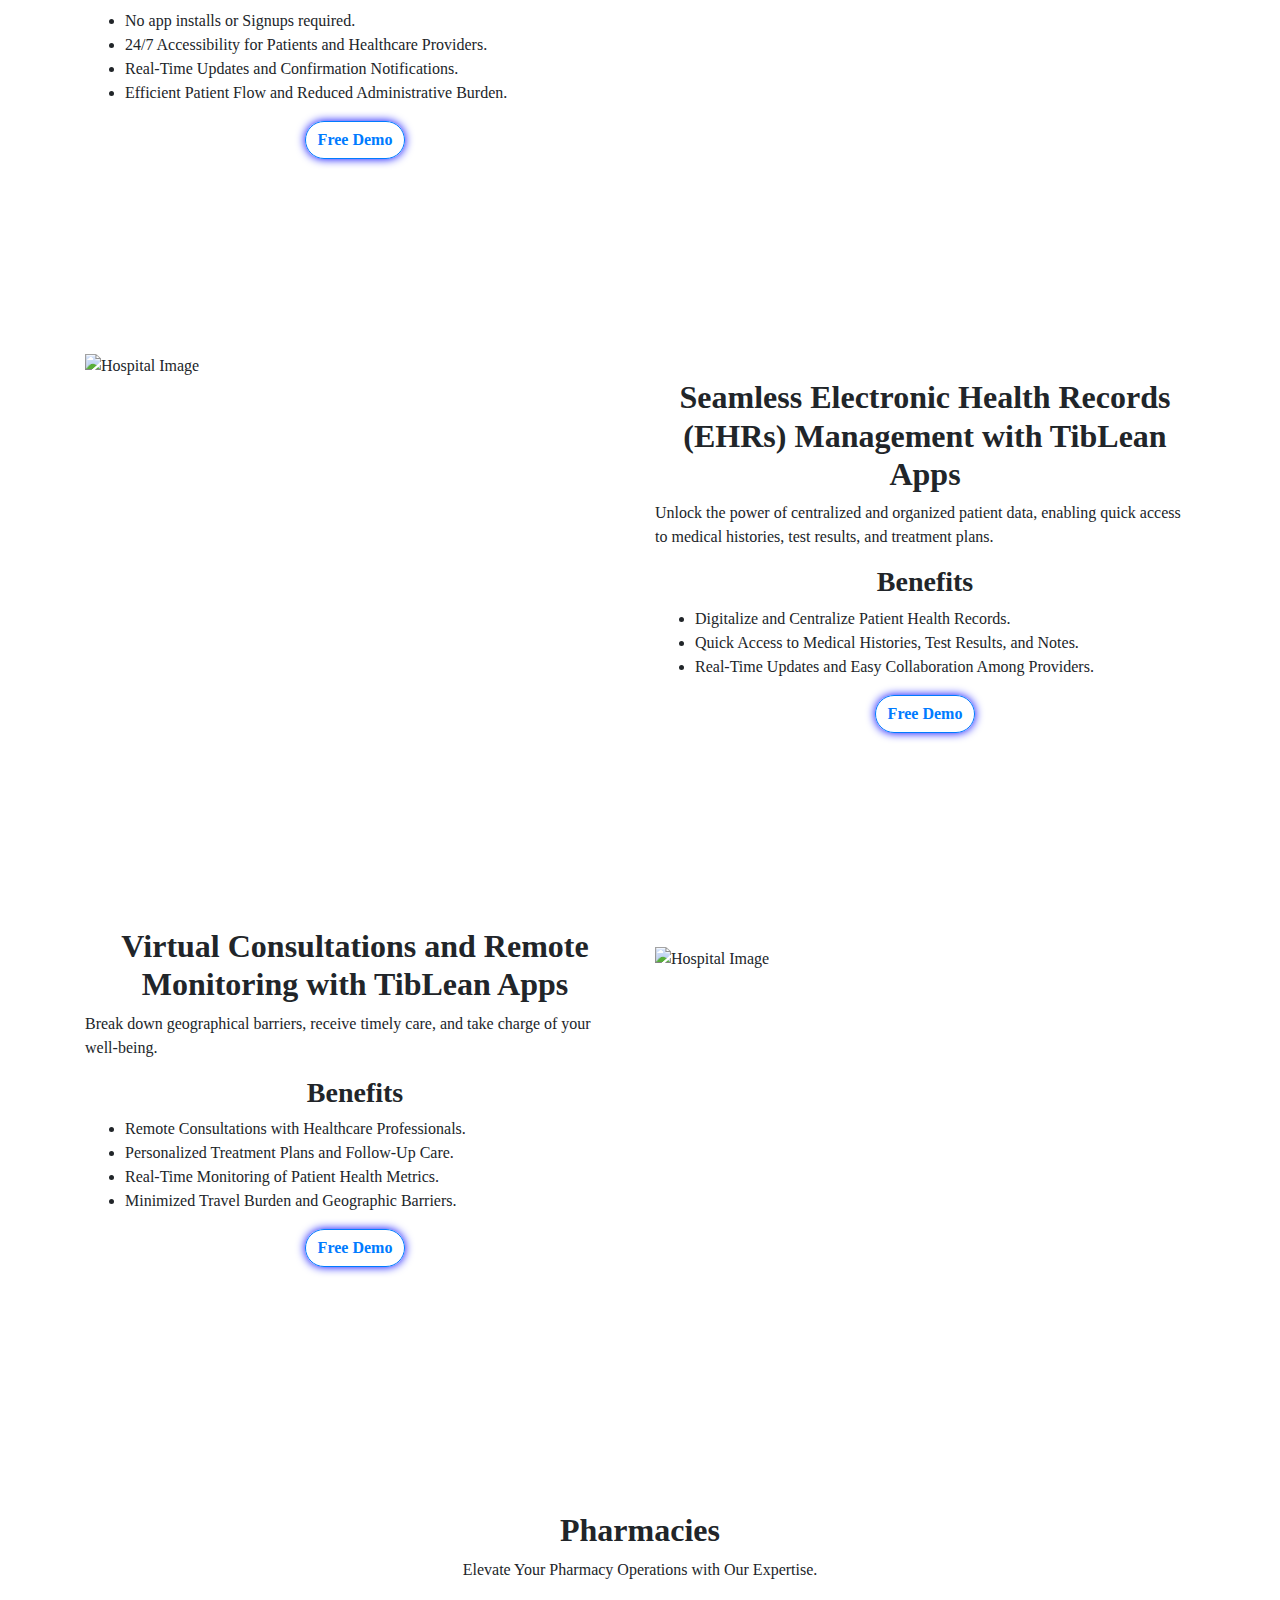
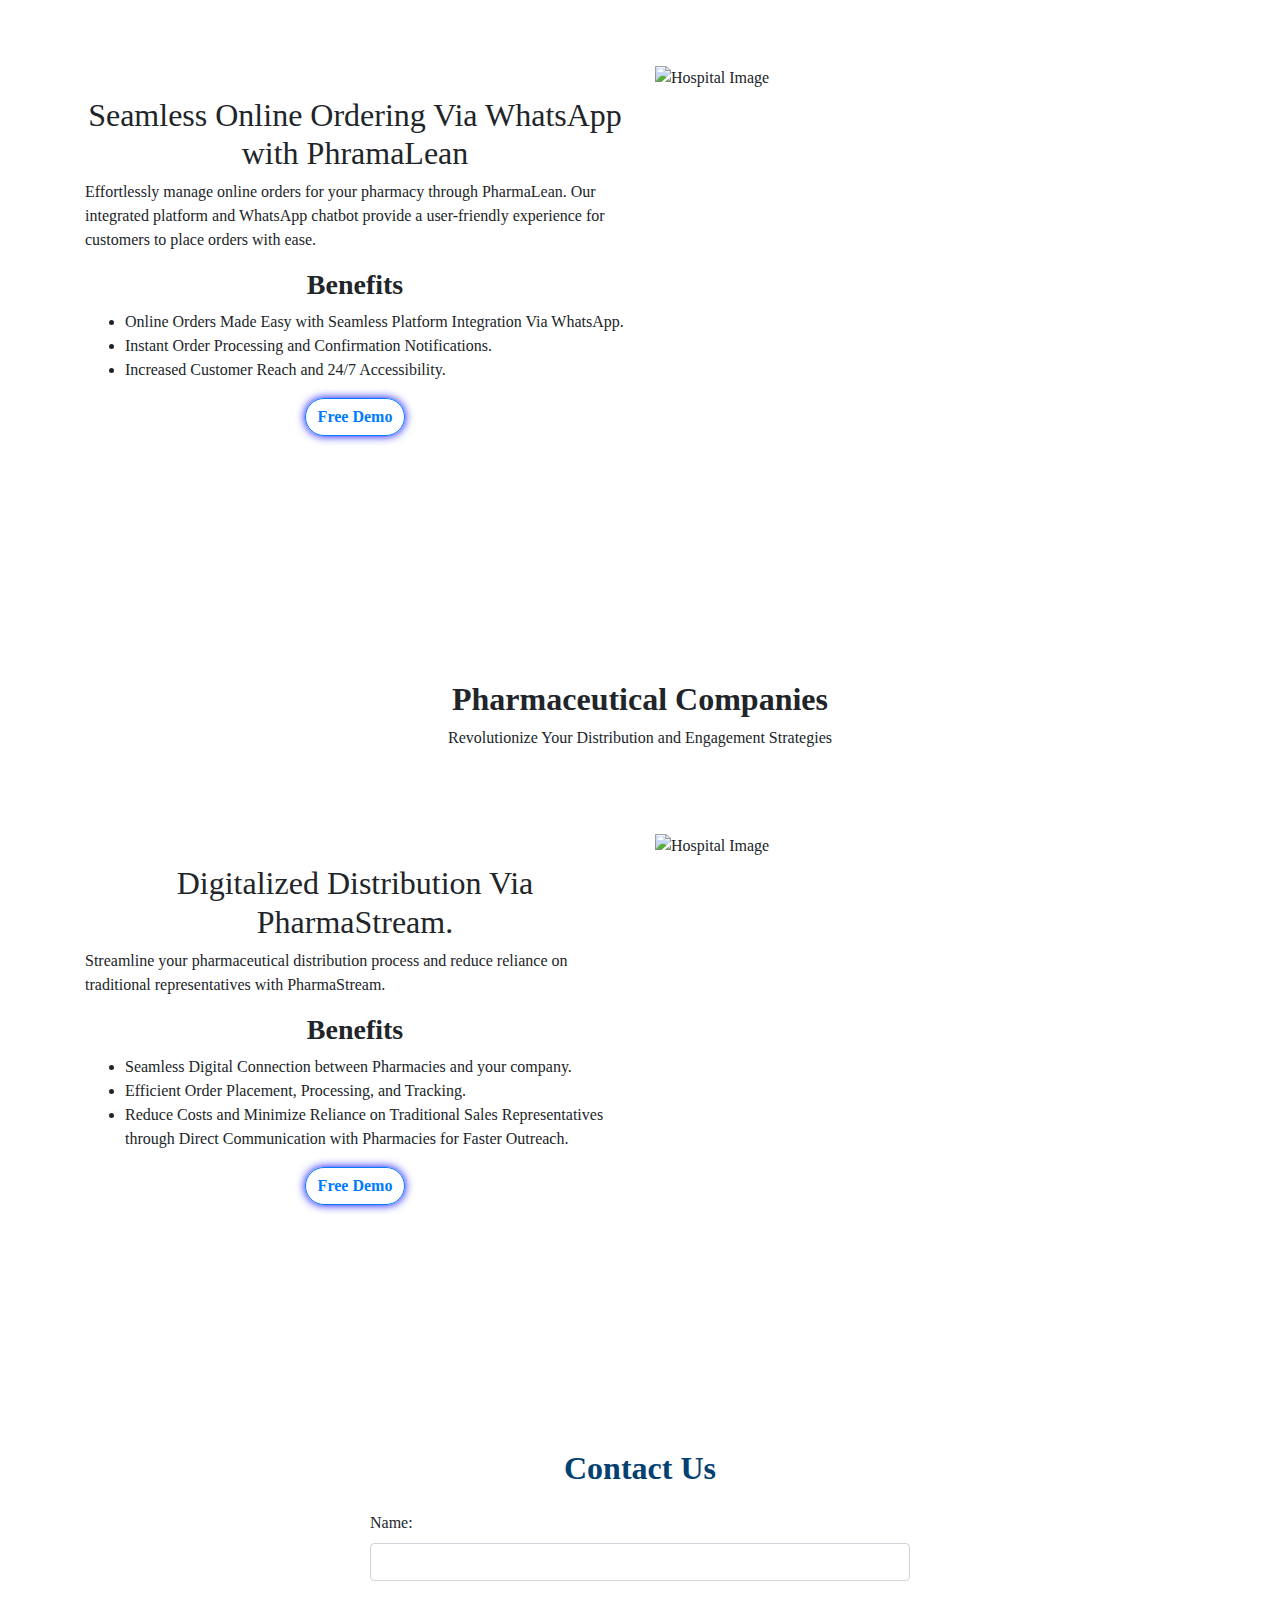
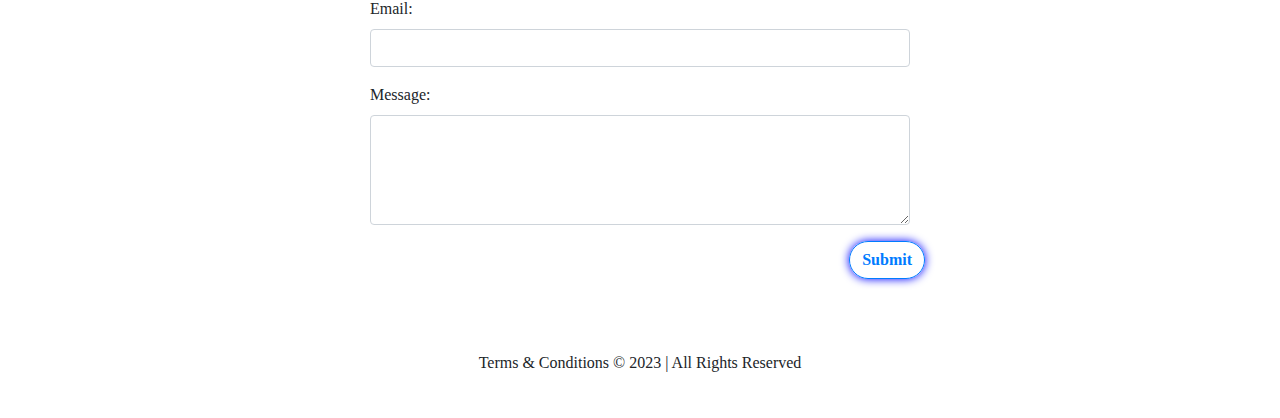
==== commit be891016: "Update index.html" ====
--- a/index.html
+++ b/index.html
@@ -6,8 +6,12 @@
   <title>Tib-Lean digital transformation solutions for health care business</title>
   <link rel="icon" type="image/png" href="https://i.ibb.co/t8fB77F/tibicon.png">
   <link rel="stylesheet" href="https://maxcdn.bootstrapcdn.com/bootstrap/4.5.2/css/bootstrap.min.css">
-  <link rel="stylesheet" href="styles.css">
+ 
   <meta name="viewport" content="width=device-width, initial-scale=1.0">
+
+
+</head>
+  
 <style>
    body {
          font-family: 'Playfair Display', serif;
@@ -24,7 +28,6 @@
          left: 0;
          width: 100%;
          background-color: rgba(255, 255, 255, 0.7);
-         backdrop-filter: blur(10px);
          align-items: center;
          padding: 20px;
          z-index: 999;
@@ -36,14 +39,12 @@
          margin-right: 15px;
       }
 </style>
-
-</head>
 </body>
 <!-- Navigation -->
 <nav class="navbar navbar-expand-md navbar-light">
   <div class="container">
     <a class="navbar-brand" href="#">
-      <img src="https://i.ibb.co/5hcNqXW/20230810-065654-1.png" alt="Tib-Lean Logo" height="50">
+      <img src="https://i.ibb.co/5hcNqXW/20230810-065654-1.png" alt="Tib-Lean Logo">
     </a>
     <button class="navbar-toggler" type="button" data-toggle="collapse" data-target="#navbarNav" aria-controls="navbarNav" aria-expanded="false" aria-label="Toggle navigation">
       <span class="navbar-toggler-icon"></span>
